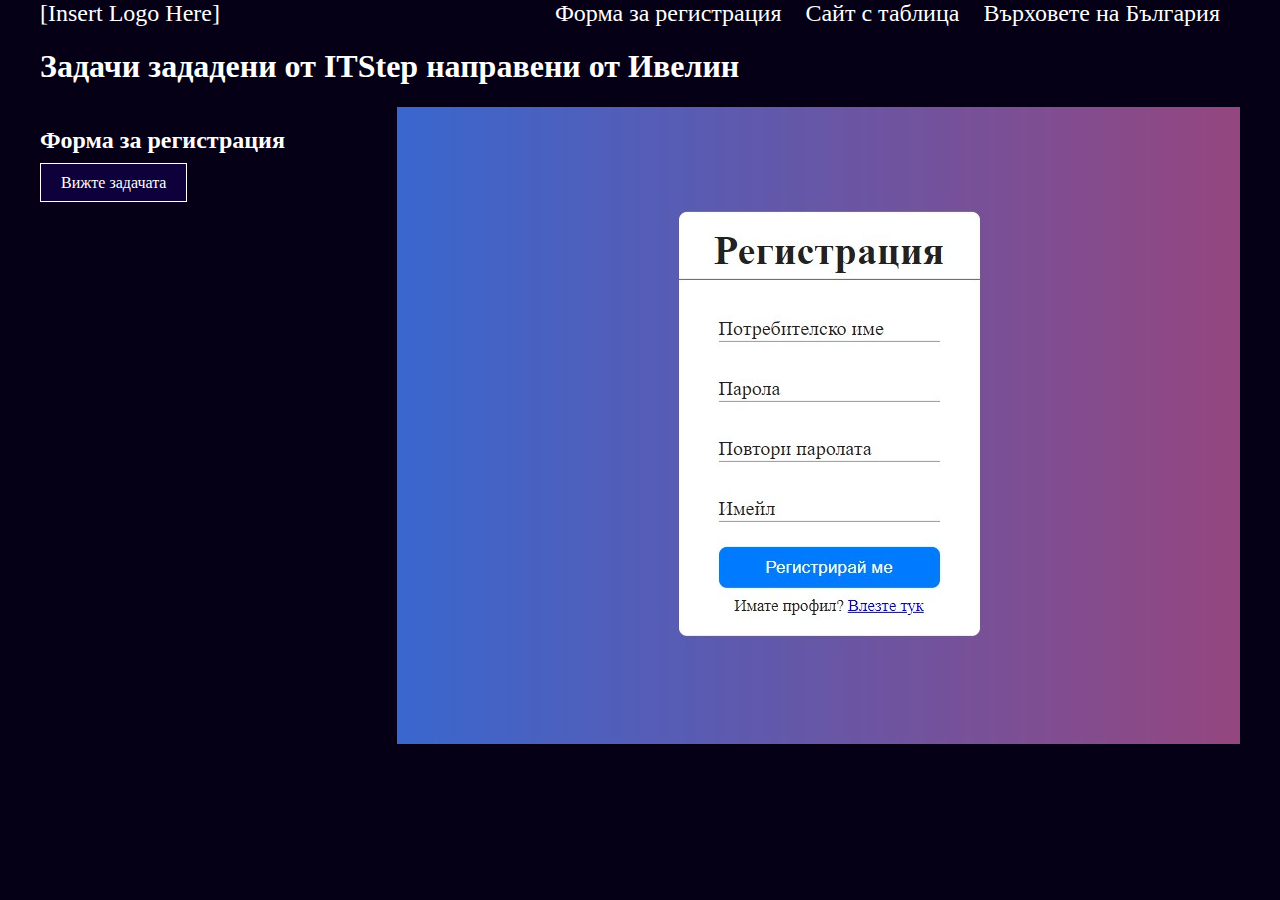
==== index.html @ 9e602998 "added new page with styles, added form example image" ====
<!DOCTYPE html>
<html lang="en">
<head>
    <meta charset="UTF-8">
    <meta name="viewport" content="width=device-width, initial-scale=1.0">
    <link rel="stylesheet" href="styles.css" />
    <title>Задачи на ITStep</title>
</head>
<body>
    <div class="menu">
        <div class="logo">[Insert Logo Here]</div>
        <div class="items">
            <a href="#form">Форма за регистрация</a>
            <a href="">Сайт с таблица</a>
            <a href="">Върховете на България</a>
        </div>
    </div>
    <div class="main-content">
        <h1>Задачи зададени от ITStep направени от Ивелин</h1>
        <div class="exercise" id="form">
            <div class="texts">
                <h2>Форма за регистрация</h2>
                <a href="dr2/index.html" class="see-task button">Вижте задачата</a>
            </div>
            <img src="forma.jpg" alt="Форма за регистрация">
        </div>
    </div>
</body>
</html>
---- styles.css ----
body{
    background-color: #050016;
    color: white;
    max-width: 1200px;
    margin: 0 auto;
}

/* temp style */
.logo{
    font-size: 1.5rem;
}


.menu{
    display: flex;
    justify-content: space-between;
    position: sticky;
}
.menu-item{
    display: flex;
}
.menu a{
    list-style: none;
    margin-right: 20px;
    color: white;
    text-decoration: none;
    font-size: 1.5rem;
}
.menu a:hover{
    text-decoration: underline;
}

.exercise{
    display: flex;
    justify-content: space-between;
}

.button{
    text-decoration: none;
    color: white;
    border: 1px solid white;
    padding: 10px 20px;
    background: linear-gradient(
        125deg,
        #0e003b 50%,
        #ffffff 50% 55%,
        #0e003b 55%
    );
    background-size: 250%;
    background-position: 0;
    transition: background 0.5s;
    &:hover{
        background-position: 100%;
        transition: background 0.5s;
    }
}
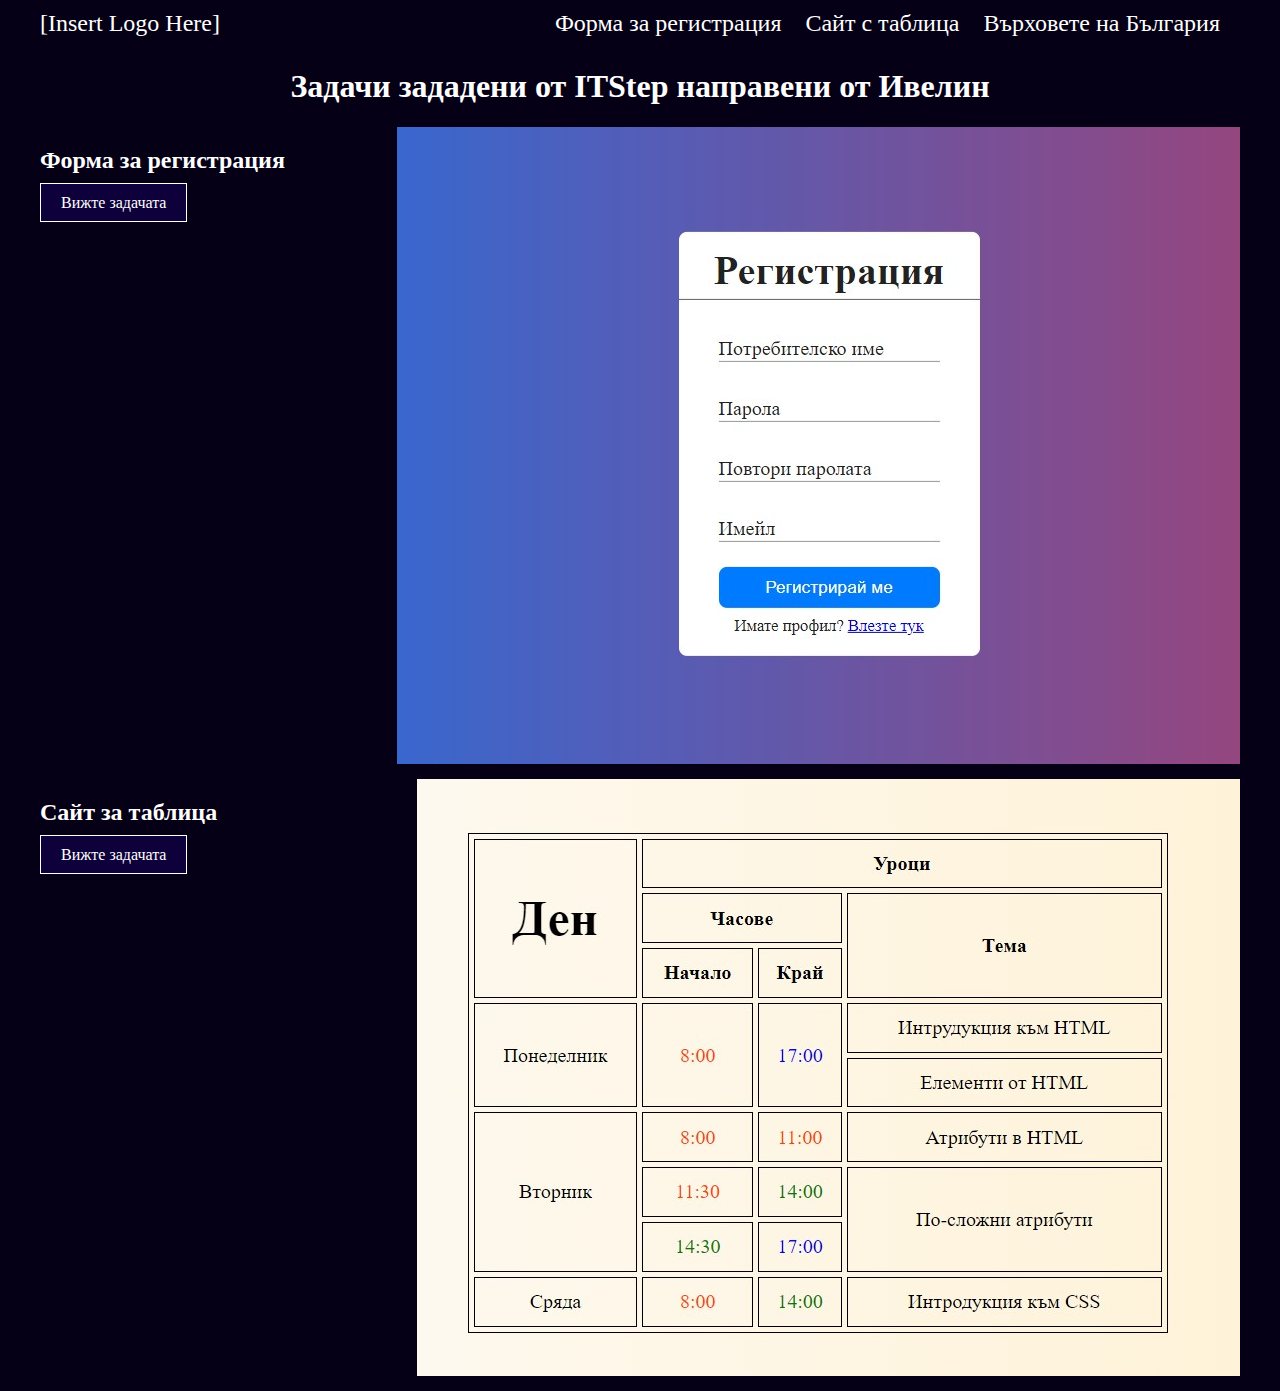
==== commit 7b38bebb: "added link for table with example image" ====
--- a/index.html
+++ b/index.html
@@ -11,7 +11,7 @@
         <div class="logo">[Insert Logo Here]</div>
         <div class="items">
             <a href="#form">Форма за регистрация</a>
-            <a href="">Сайт с таблица</a>
+            <a href="#table">Сайт с таблица</a>
             <a href="">Върховете на България</a>
         </div>
     </div>
@@ -24,6 +24,13 @@
             </div>
             <img src="forma.jpg" alt="Форма за регистрация">
         </div>
+        <div class="exercise" id="table">
+            <div class="texts">
+                <h2>Сайт за таблица</h2>
+                <a href="dr3/index.html" class="see-task button">Вижте задачата</a>
+            </div>
+            <img src="table.jpg" alt="Сайт за таблица">
+        </div>
     </div>
 </body>
 </html>--- a/styles.css
+++ b/styles.css
@@ -5,16 +5,22 @@
     margin: 0 auto;
 }
 
+h1{
+    text-align: center;
+}
+
 /* temp style */
 .logo{
     font-size: 1.5rem;
 }
 
-
 .menu{
     display: flex;
     justify-content: space-between;
     position: sticky;
+    top: 0;
+    background-color: #050016;
+    padding-block: 10px;
 }
 .menu-item{
     display: flex;
@@ -33,6 +39,7 @@
 .exercise{
     display: flex;
     justify-content: space-between;
+    margin-bottom: 15px;
 }
 
 .button{
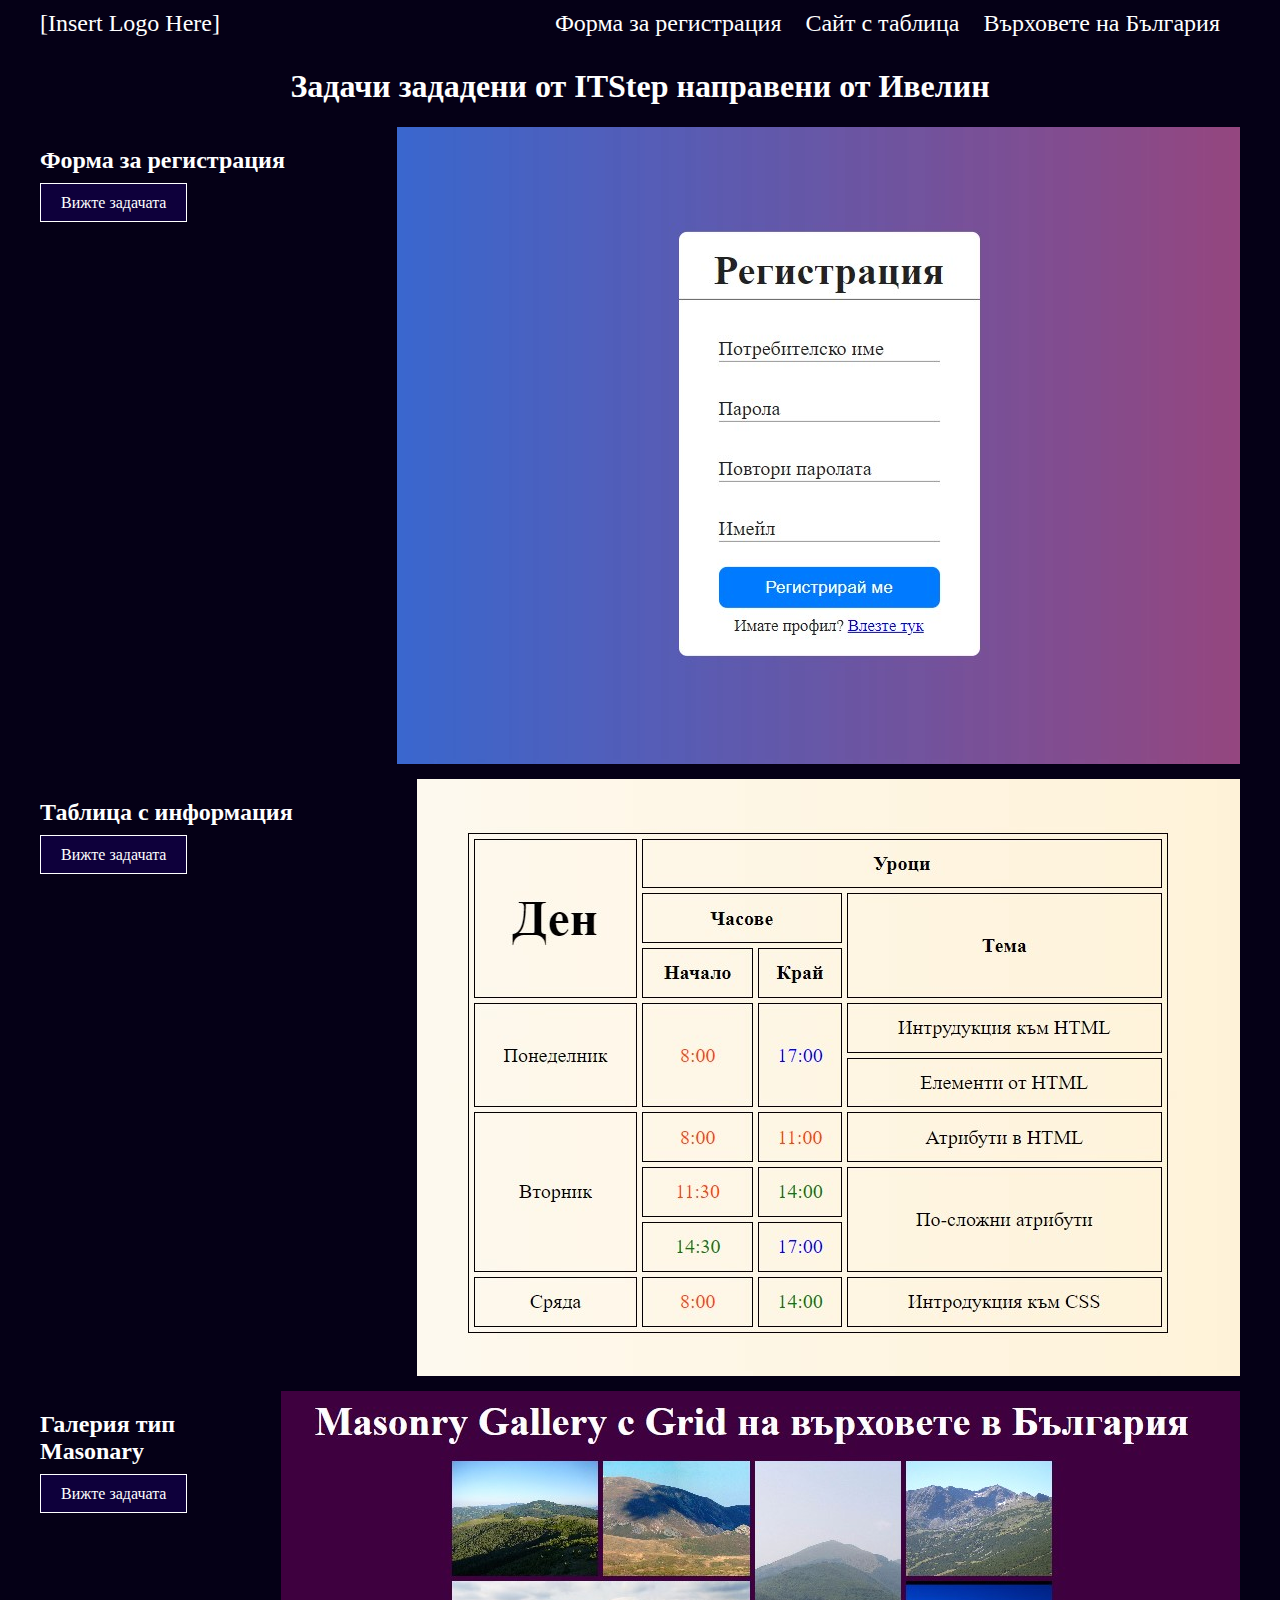
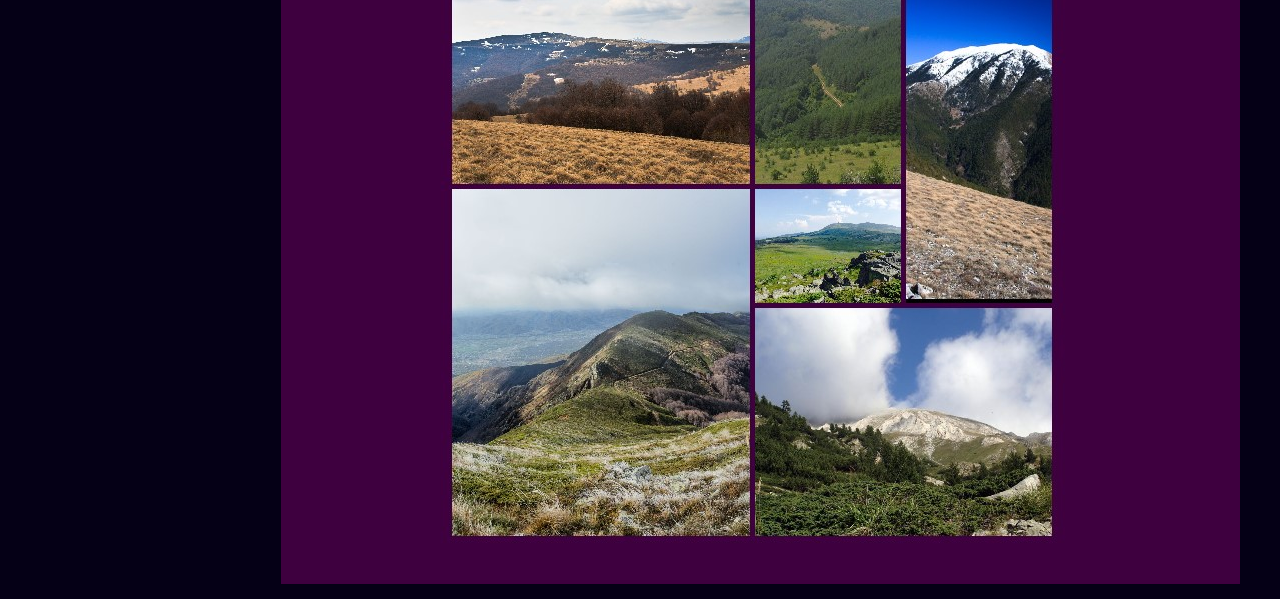
==== commit b0648081: "added link to page with example image" ====
--- a/index.html
+++ b/index.html
@@ -12,7 +12,7 @@
         <div class="items">
             <a href="#form">Форма за регистрация</a>
             <a href="#table">Сайт с таблица</a>
-            <a href="">Върховете на България</a>
+            <a href="#masonary">Върховете на България</a>
         </div>
     </div>
     <div class="main-content">
@@ -26,10 +26,17 @@
         </div>
         <div class="exercise" id="table">
             <div class="texts">
-                <h2>Сайт за таблица</h2>
+                <h2>Таблица с информация</h2>
                 <a href="dr3/index.html" class="see-task button">Вижте задачата</a>
             </div>
-            <img src="table.jpg" alt="Сайт за таблица">
+            <img src="table.jpg" alt="Таблица с информация">
+        </div>
+        <div class="exercise" id="masonary">
+            <div class="texts">
+                <h2>Галерия тип Masonary</h2>
+                <a href="dr4/index.html" class="see-task button">Вижте задачата</a>
+            </div>
+            <img src="masonary.jpg" alt="Галерия тип Masonary">
         </div>
     </div>
 </body>
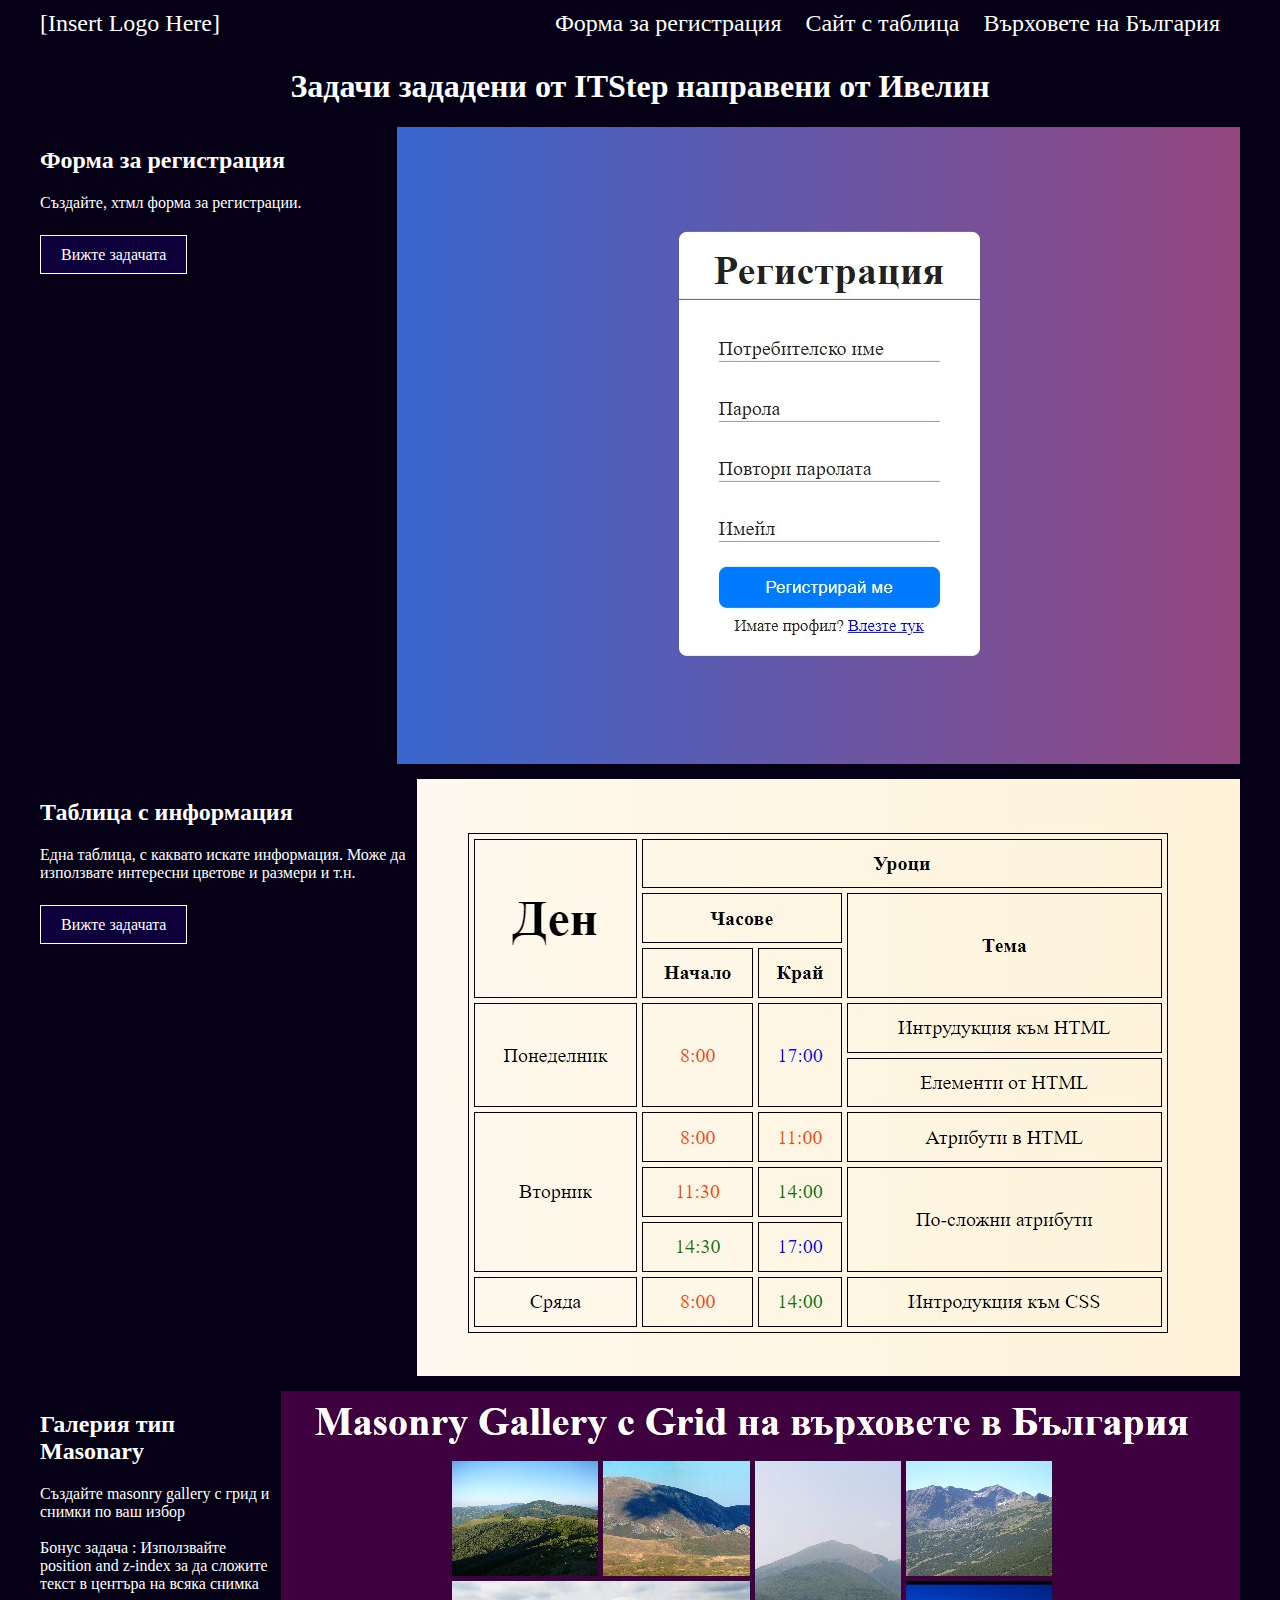
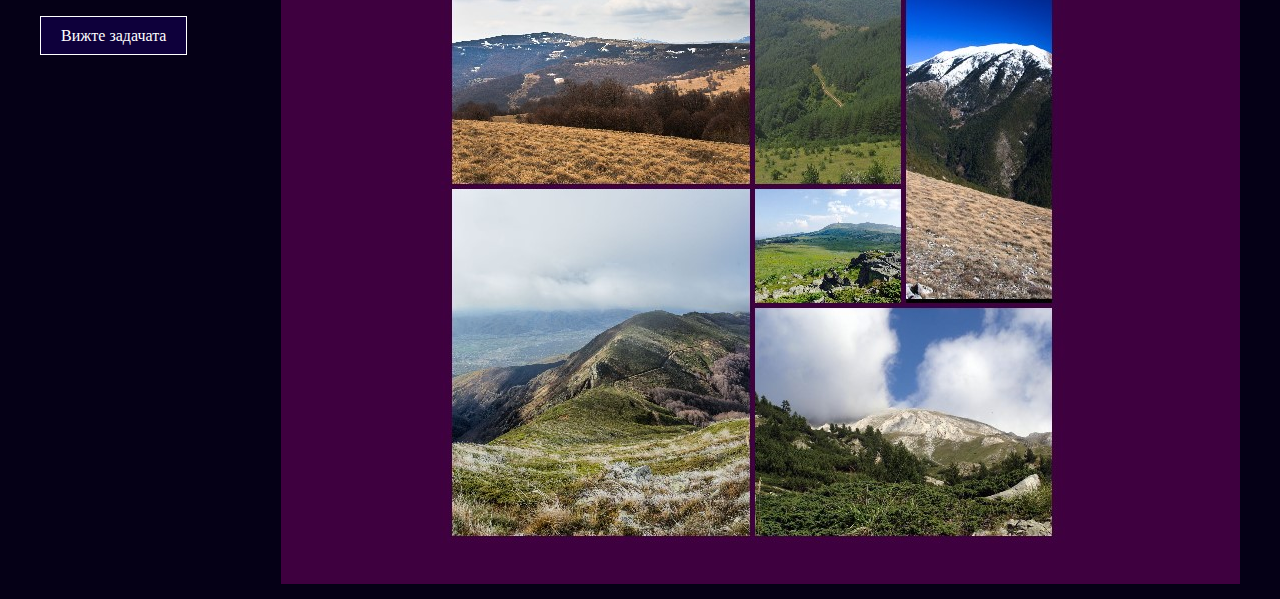
==== commit f14763dd: "added missing info" ====
--- a/index.html
+++ b/index.html
@@ -8,7 +8,7 @@
 </head>
 <body>
     <div class="menu">
-        <div class="logo">[Insert Logo Here]</div>
+        <a href="#" class="logo">[Insert Logo Here]</a>
         <div class="items">
             <a href="#form">Форма за регистрация</a>
             <a href="#table">Сайт с таблица</a>
@@ -20,6 +20,8 @@
         <div class="exercise" id="form">
             <div class="texts">
                 <h2>Форма за регистрация</h2>
+                <p>Създайте, хтмл форма за регистрации.</p>
+                <br>
                 <a href="dr2/index.html" class="see-task button">Вижте задачата</a>
             </div>
             <img src="forma.jpg" alt="Форма за регистрация">
@@ -27,6 +29,8 @@
         <div class="exercise" id="table">
             <div class="texts">
                 <h2>Таблица с информация</h2>
+                <p>Една таблица, с каквато искате информация. Може да използвате интересни цветове и размери и т.н.</p>
+                <br>
                 <a href="dr3/index.html" class="see-task button">Вижте задачата</a>
             </div>
             <img src="table.jpg" alt="Таблица с информация">
@@ -34,6 +38,10 @@
         <div class="exercise" id="masonary">
             <div class="texts">
                 <h2>Галерия тип Masonary</h2>
+                <p> Създайте masonry gallery с грид и снимки по ваш избор
+                    <br><br>
+                    Бонус задача : 
+                    Използвайте position and z-index  за да сложите текст в центъра на всяка снимка</p><br>
                 <a href="dr4/index.html" class="see-task button">Вижте задачата</a>
             </div>
             <img src="masonary.jpg" alt="Галерия тип Masonary">
--- a/styles.css
+++ b/styles.css
@@ -1,3 +1,7 @@
+html{
+    scroll-behavior: smooth;
+}
+
 body{
     background-color: #050016;
     color: white;
@@ -21,25 +25,28 @@
     top: 0;
     background-color: #050016;
     padding-block: 10px;
-}
-.menu-item{
-    display: flex;
-}
-.menu a{
-    list-style: none;
-    margin-right: 20px;
-    color: white;
-    text-decoration: none;
-    font-size: 1.5rem;
-}
-.menu a:hover{
-    text-decoration: underline;
+
+    a:not(.logo) {
+        list-style: none;
+        margin-right: 20px;
+        color: white;
+        text-decoration: none;
+        font-size: 1.5rem;
+        &:hover{
+            text-decoration: underline;
+        }
+    }
+    .logo{
+        color: white;
+        text-decoration: none;
+    }
 }
 
 .exercise{
     display: flex;
     justify-content: space-between;
     margin-bottom: 15px;
+    scroll-margin-top: 50px;
 }
 
 .button{
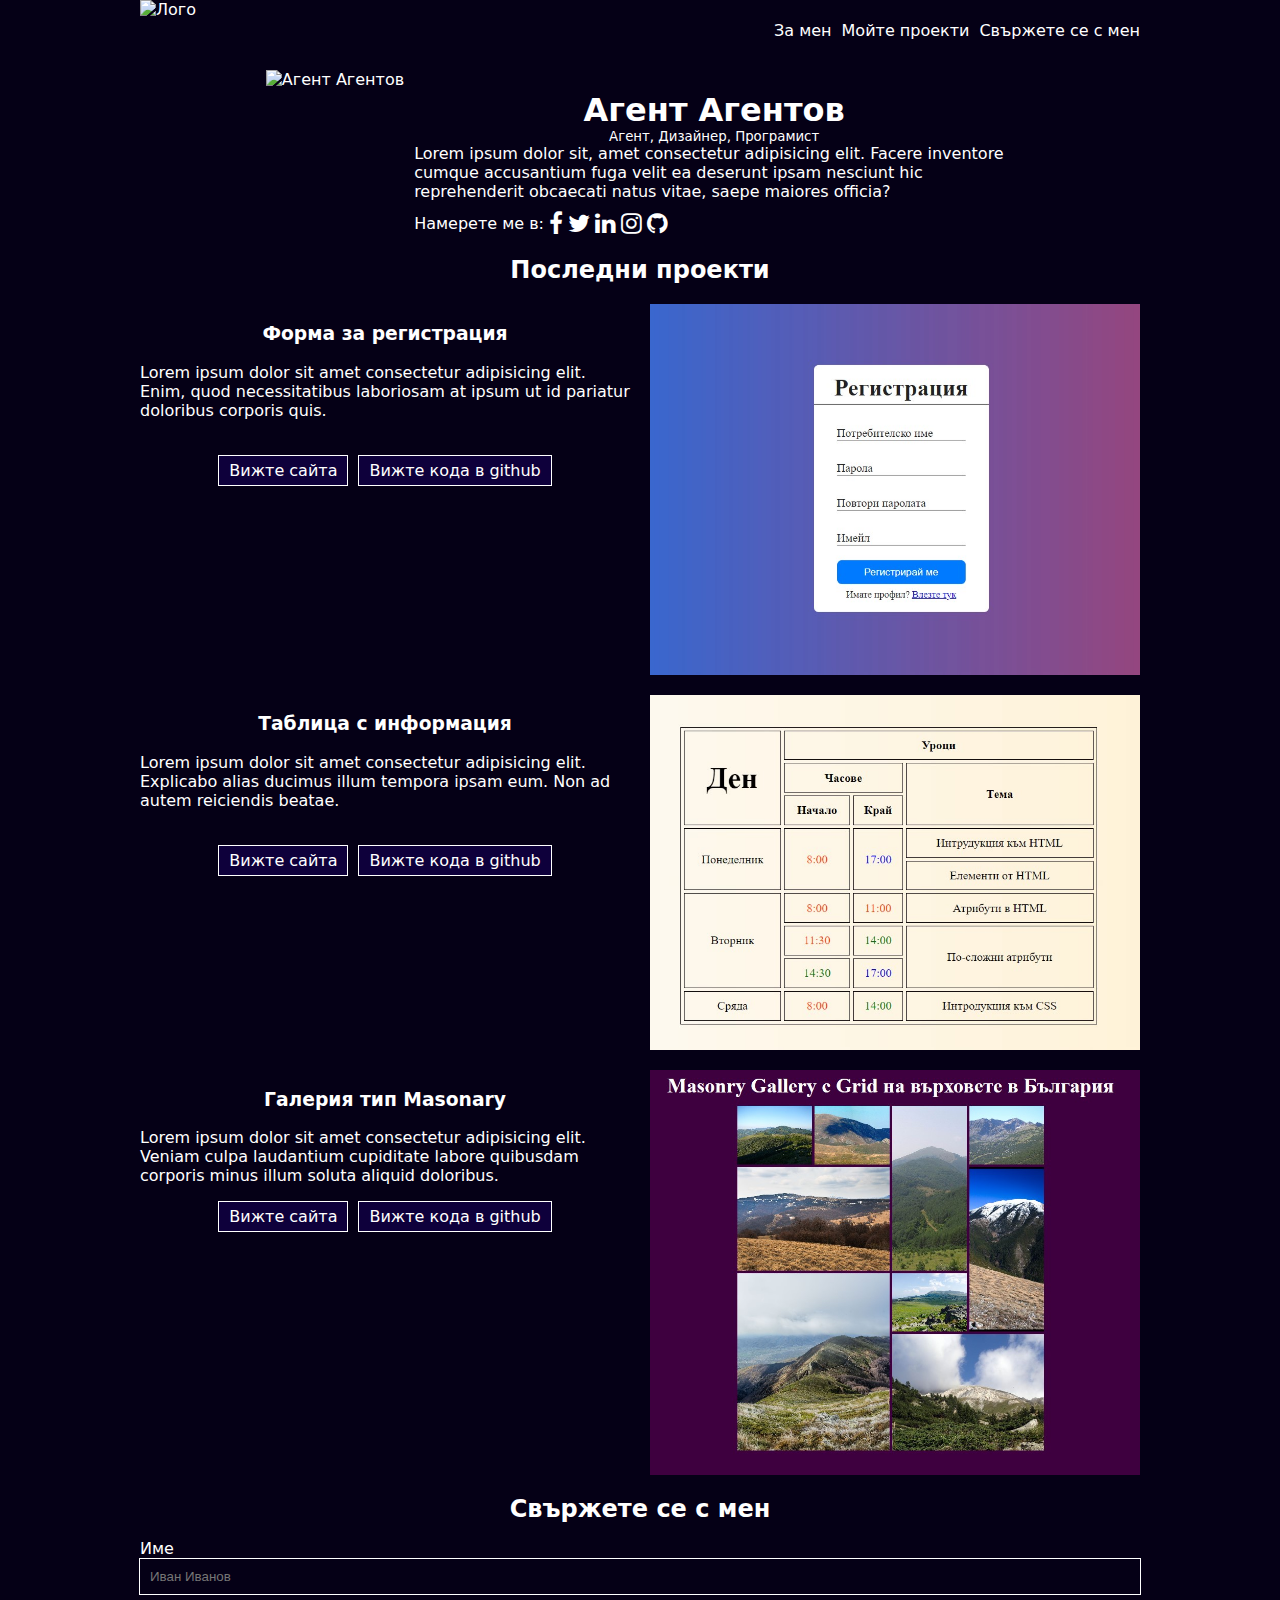
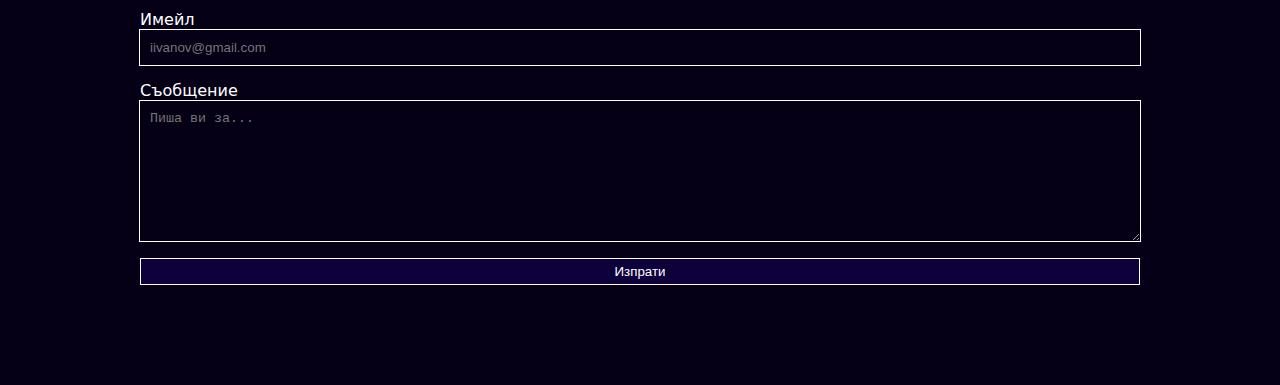
==== commit 11af647c: "changed old site to updated version for exam requirments" ====
--- a/index.html
+++ b/index.html
@@ -4,48 +4,103 @@
     <meta charset="UTF-8">
     <meta name="viewport" content="width=device-width, initial-scale=1.0">
     <link rel="stylesheet" href="styles.css" />
-    <title>Задачи на ITStep</title>
+    <link rel="stylesheet" href="https://cdnjs.cloudflare.com/ajax/libs/font-awesome/4.7.0/css/font-awesome.min.css">
+    <title>Document</title>
 </head>
 <body>
     <div class="menu">
-        <a href="#" class="logo">[Insert Logo Here]</a>
+        <a href="#" class="logo">
+            <img src="site-logo.svg" alt="Лого">
+        </a>
         <div class="items">
-            <a href="#form">Форма за регистрация</a>
-            <a href="#table">Сайт с таблица</a>
-            <a href="#masonary">Върховете на България</a>
+            <a href="#about-me">За мен</a>
+            <a href="#projects">Мойте проекти</a>
+            <a href="#contact-me">Свържете се с мен</a>
+        </div>
+        <div class="burger">
+            <div class="line"></div>
+            <div class="line"></div>
+            <div class="line"></div>
         </div>
     </div>
-    <div class="main-content">
-        <h1>Задачи зададени от ITStep направени от Ивелин</h1>
+    <div class="main-content" id="about-me">
+        <div class="my-img">
+            <img src="user.jpg" alt="Агент Агентов">
+        </div>
+        <div class="about-me">
+            <h1>Агент Агентов</h1>
+            <small>Агент, Дизайнер, Програмист</small>
+            <p>Lorem ipsum dolor sit, amet consectetur adipisicing elit. Facere inventore cumque accusantium fuga velit ea deserunt ipsam nesciunt hic reprehenderit obcaecati natus vitae, saepe maiores officia?</p>
+            <div class="links">
+                <p>Намерете ме в: </p>
+                <a href="https://www.facebook.com" class="social-link"><i class="fa fa-facebook"></i></a>
+                <a href="https://www.twitter.com" class="social-link"><i class="fa fa-twitter"></i></a>
+                <a href="https://www.linkedin.com" class="social-link"><i class="fa fa-linkedin"></i></a>
+                <a href="https://www.instagram.com" class="social-link"><i class="fa fa-instagram"></i></a>
+                <a href="https://github.com/KeyOD/itstep-ivo/" class="social-link"><i class="fa fa-github"></i></a>
+            </div>
+        </div>
+    </div>
+    <div class="featured-projects" id="projects">
+        <h2>Последни проекти</h2>
         <div class="exercise" id="form">
             <div class="texts">
-                <h2>Форма за регистрация</h2>
-                <p>Създайте, хтмл форма за регистрации.</p>
+                <h3>Форма за регистрация</h3>
+                <p>Lorem ipsum dolor sit amet consectetur adipisicing elit. Enim, quod necessitatibus laboriosam at ipsum ut id pariatur doloribus corporis quis.</p>
                 <br>
-                <a href="dr2/index.html" class="see-task button">Вижте задачата</a>
+                <div class="buttons-wrapper">
+                    <a href="dr2/index.html" class="see-task button">Вижте сайта</a>
+                    <a href="https://github.com/KeyOD/itstep-ivo/tree/main/dr2" class="see-task button" target="_blank">Вижте кода в github</a>
+                </div>
             </div>
             <img src="forma.jpg" alt="Форма за регистрация">
+            <hr>
         </div>
         <div class="exercise" id="table">
             <div class="texts">
-                <h2>Таблица с информация</h2>
-                <p>Една таблица, с каквато искате информация. Може да използвате интересни цветове и размери и т.н.</p>
+                <h3>Таблица с информация</h3>
+                <p>Lorem ipsum dolor sit amet consectetur adipisicing elit. Explicabo alias ducimus illum tempora ipsam eum. Non ad autem reiciendis beatae.</p>
                 <br>
-                <a href="dr3/index.html" class="see-task button">Вижте задачата</a>
+                <div class="buttons-wrapper">
+                    <a href="dr3/index.html" class="see-task button">Вижте сайта</a>
+                    <a href="https://github.com/KeyOD/itstep-ivo/tree/main/dr3" class="see-task button" target="_blank">Вижте кода в github</a>
+                </div>
             </div>
             <img src="table.jpg" alt="Таблица с информация">
+            <hr>
         </div>
         <div class="exercise" id="masonary">
             <div class="texts">
-                <h2>Галерия тип Masonary</h2>
-                <p> Създайте masonry gallery с грид и снимки по ваш избор
-                    <br><br>
-                    Бонус задача : 
-                    Използвайте position and z-index  за да сложите текст в центъра на всяка снимка</p><br>
-                <a href="dr4/index.html" class="see-task button">Вижте задачата</a>
+                <h3>Галерия тип Masonary</h3>
+                <p>Lorem ipsum dolor sit amet consectetur adipisicing elit. Veniam culpa laudantium cupiditate labore quibusdam corporis minus illum soluta aliquid doloribus.</p>
+                <div class="buttons-wrapper">
+                    <a href="dr4/index.html" class="see-task button">Вижте сайта</a>
+                    <a href="https://github.com/KeyOD/itstep-ivo/tree/main/dr4" class="see-task button" target="_blank">Вижте кода в github</a>
+                </div>
             </div>
             <img src="masonary.jpg" alt="Галерия тип Masonary">
+            <hr>
         </div>
+    </div>
+    <div class="contact" id="contact-me">
+        <h2>Свържете се с мен</h2>
+        <form action="" method="POST">
+            <!-- <div class="label-wrapper"> -->
+                <label>
+                    <p>Име</p>
+                    <input type="text" id="name" placeholder="Иван Иванов" required>
+                </label>
+            <!-- </div> -->
+            <label>
+                <p>Имейл</p>
+                <input type="email" id="email" placeholder="iivanov@gmail.com" required>
+            </label>
+            <label>
+                <p>Съобщение</p>
+                <textarea name="message" placeholder="Пиша ви за..." required rows="8"></textarea>
+            </label>
+            <button type="submit" class="button">Изпрати</button>
+        </form>
     </div>
 </body>
 </html>--- a/styles.css
+++ b/styles.css
@@ -1,59 +1,49 @@
+*{
+    box-sizing: border-box;
+}
+
 html{
     scroll-behavior: smooth;
+    font-family: system-ui, -apple-system, BlinkMacSystemFont, 'Segoe UI', Roboto, Oxygen, Ubuntu, Cantarell, 'Open Sans', 'Helvetica Neue', sans-serif;
 }
 
 body{
     background-color: #050016;
     color: white;
-    max-width: 1200px;
-    margin: 0 auto;
-}
-
-h1{
+    margin-top: 0;
+}
+
+h1,h2,h3{
     text-align: center;
 }
 
-/* temp style */
-.logo{
-    font-size: 1.5rem;
-}
-
-.menu{
-    display: flex;
-    justify-content: space-between;
-    position: sticky;
-    top: 0;
-    background-color: #050016;
-    padding-block: 10px;
-
-    a:not(.logo) {
-        list-style: none;
-        margin-right: 20px;
-        color: white;
-        text-decoration: none;
-        font-size: 1.5rem;
-        &:hover{
-            text-decoration: underline;
-        }
-    }
-    .logo{
-        color: white;
-        text-decoration: none;
-    }
-}
-
-.exercise{
-    display: flex;
-    justify-content: space-between;
-    margin-bottom: 15px;
-    scroll-margin-top: 50px;
+img{
+    max-width: 100%;
+    height: auto;
+}
+
+input,textarea{
+    padding: 10px;
+    background-color: transparent;
+    color: white;
+    width: 100%;
+    padding-right: 0;
+    border: 0;
+    outline: 1px solid white;
+    &:focus, &:active {
+        outline: 2px solid white;
+    }
 }
 
 .button{
+    display: block;
+    text-align: center;
     text-decoration: none;
     color: white;
     border: 1px solid white;
-    padding: 10px 20px;
+    padding: 5px 10px;
+    margin-bottom: 10px;
+    cursor: pointer;
     background: linear-gradient(
         125deg,
         #0e003b 50%,
@@ -67,4 +57,146 @@
         background-position: 100%;
         transition: background 0.5s;
     }
+}
+
+#about-me{
+    .my-img{
+        text-align: center;
+    }
+    h1{
+        margin-bottom: 0;
+    }
+    small{
+        display: block;
+        text-align: center;
+    }
+    p{
+        margin-top: 0;
+        margin-bottom: 1px;
+    }
+    .links{
+        display: flex;
+        align-items: center;
+        gap: 5px;
+        margin-top: 10px;
+        i{
+            &:before{
+                font-size: 1.5rem;
+                color: white;
+            }
+            &:hover{
+                &:before{
+                    color: #0099ff;
+                }
+            }
+        }
+    }
+}
+
+.exercise{
+    .texts{
+        margin-bottom: 20px;
+    }
+}
+
+.menu{
+    display: flex;
+    justify-content: space-between;
+    align-items: center;
+    margin-bottom: 10px;
+    position: sticky;
+    top: 0;
+    background-color: #050016;
+    a{
+        color: white;
+        text-decoration: none;
+    }
+    .logo{
+        width: 60px;
+        height: 60px;
+    }
+    .items{
+        display: none;
+    }
+    .burger{
+        display: block;
+        cursor: pointer;
+        .line{
+            width: 30px;
+            height: 2px;
+            background-color: white;
+            margin: 5px;
+        }
+    }
+}
+
+#contact-me{
+    button{
+        width: 100%;
+    }
+}
+
+@media screen and (min-width: 768px){
+    body{
+        max-width: 1000px;
+        margin: 0 auto;
+    }
+    .button{
+        display: inline-block;
+        
+    }
+    .menu{
+        .items{
+            display: flex;
+            gap: 10px;
+        }
+        .burger{
+            display: none;
+        }
+    
+    }
+    #about-me{
+        display: flex;
+        justify-content: center;
+        gap: 10px;
+        .my-img{
+            img{
+                width: 100%;
+                height: 100%;
+                object-fit: cover;
+            }
+        }
+        .about-me{
+            max-width: 600px;
+        }
+    }
+    #projects{
+        .exercise{
+            display: grid;
+            grid-template-columns: 1fr 1fr;
+            gap: 20px;
+            margin-bottom: 20px;
+            hr{
+                display: none;
+            }
+            .buttons-wrapper{
+                display: flex;
+                justify-content: center;
+                gap: 10px;
+            }
+        }
+    }
+    #contact-me{
+        p{
+            margin-bottom: 1px;
+        }
+        button{
+            margin-top: 1em;
+            margin-bottom: 100px;
+        }
+        h2{
+            margin-bottom: 0;
+        }
+    }
+    
 }